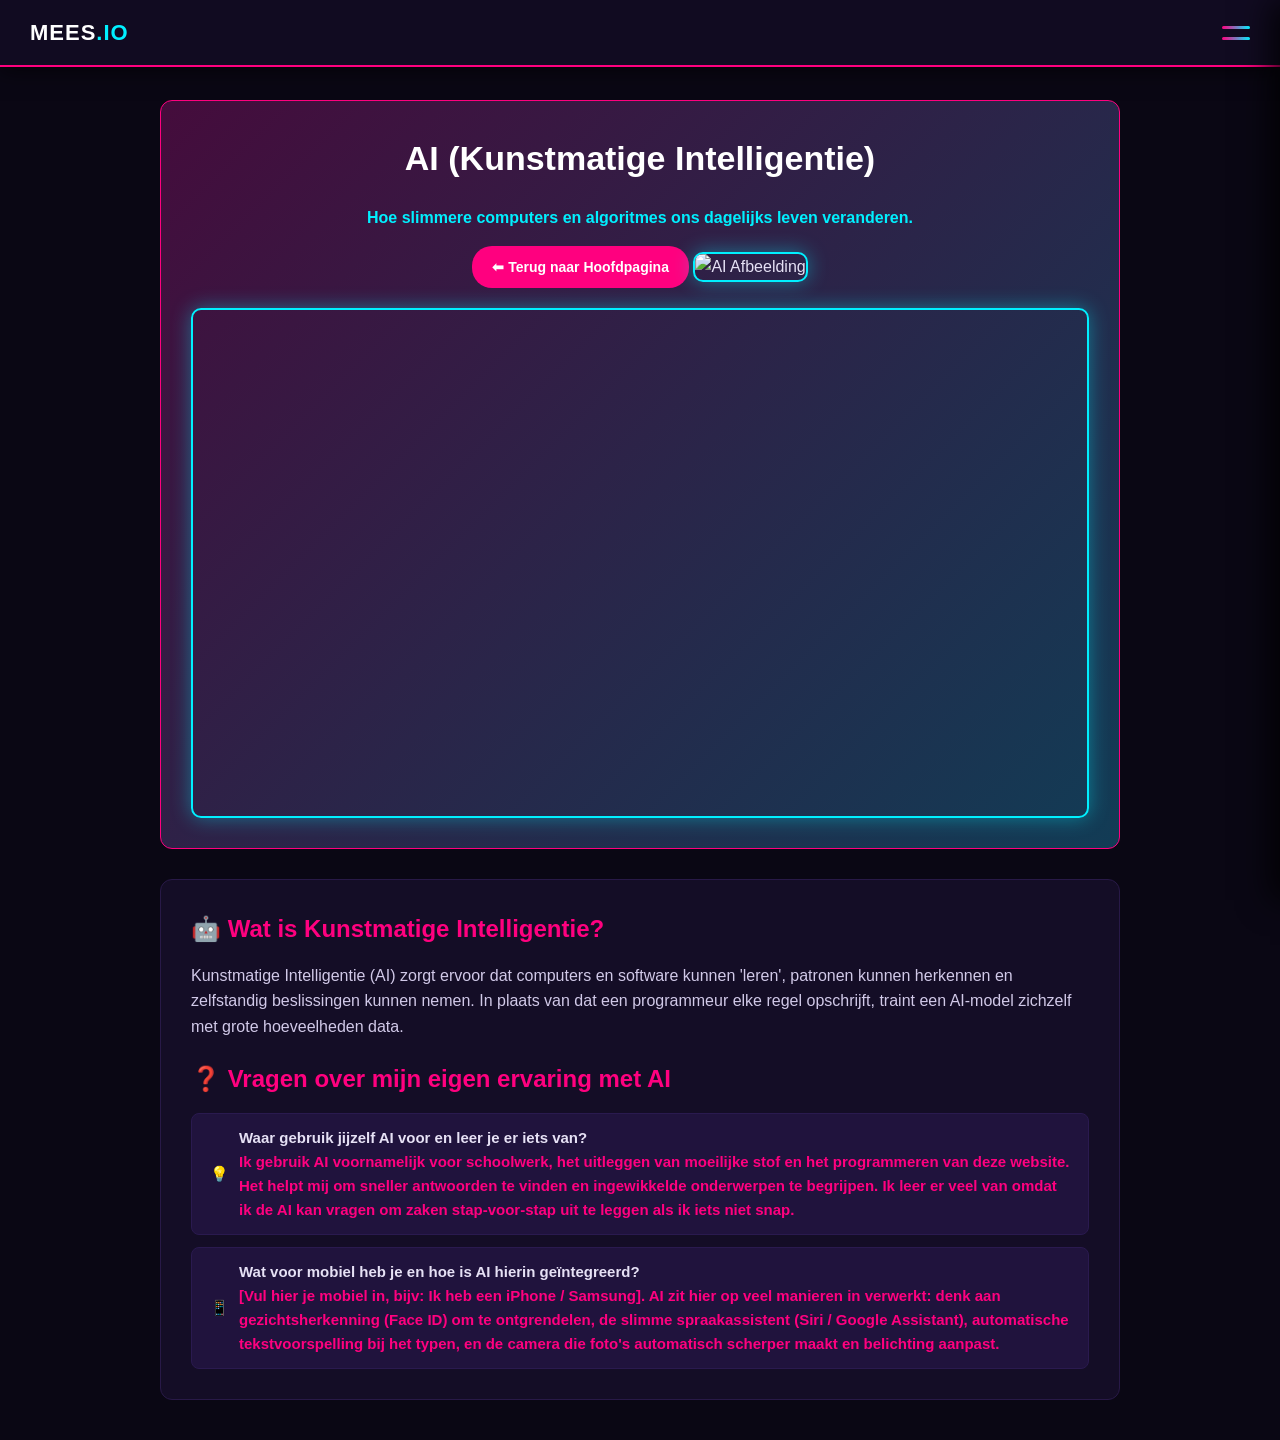
==== ai.html @ 1bfbc949 "ja" ====
<!DOCTYPE html>
<html lang="nl">
<head>
  <meta charset="UTF-8">
  <meta name="viewport" content="width=device-width, initial-scale=1.0">
  <title>Mees | AI (Kunstmatige Intelligentie)</title>
  <link rel="stylesheet" href="stijl.css">
</head>
<body>

  <!-- HEADER -->
  <header>
    <a href="index.html" class="logo">MEES<span>.IO</span></a>

    <!-- CHECKBOX EN 2-STREEP KNOP -->
    <input type="checkbox" id="menu-toggle">
    <label for="menu-toggle" class="menu-btn" title="Open Menu">
      <span></span>
      <span></span>
    </label>

    <!-- DONKERE ACHTERGROND WANNEER MENU OPEN IS -->
    <label for="menu-toggle" class="overlay"></label>

    <!-- SIDEBAR MENU -->
    <nav class="sidebar">
      
      <!-- GTA 6 ONDERWERPEN -->
      <div class="menu-group gta-group">
        <h3>🌴 GTA 6</h3>
        <ul>
          <li><a href="gta6-verhaal.html">Verhaal & Vice City</a></li>
        </ul>
      </div>

      <!-- INFORMATICA ONDERWERPEN -->
      <div class="menu-group info-group">
        <h3>💻 Informatica</h3>
        <ul>
          <li><a href="binairstelsel.html">Binair Stelsel</a></li>
          <li><a href="kleurmodellen.html">Kleurmodellen</a></li>
          <li><a href="compressie.html">Compressie</a></li>
          <li><a href="ai.html">AI (Kunstmatige Intelligentie)</a></li>
          <li><a href="invoer-verwerking-uitvoer.html">Invoer, Verwerking & Uitvoer</a></li>
        </ul>
      </div>

    </nav>
  </header>

  <main>
    <!-- HERO SECTIE -->
    <section class="hero">
      <h1>AI (Kunstmatige Intelligentie)</h1>
      <p style="color: #00f0ff; font-weight: bold; margin-bottom: 15px;">
        Hoe slimmere computers en algoritmes ons dagelijks leven veranderen.
      </p>
      
      <a href="index.html" style="display: inline-block; background: #ff007f; color: #ffffff; padding: 10px 20px; border-radius: 20px; text-decoration: none; font-weight: bold; font-size: 14px; margin-bottom: 20px;">
        ⬅ Terug naar Hoofdpagina
      </a>

      <!-- AFBEELDING -->
      <img src="ai.jpg" alt="AI Afbeelding" class="hero-image" style="margin-bottom: 25px;">

      <!-- YOUTUBE VIDEO -->
      <div class="video-container" style="position: relative; padding-bottom: 56.25%; height: 0; overflow: hidden; border-radius: 10px; border: 2px solid #00f0ff; box-shadow: 0 0 20px rgba(0, 240, 255, 0.4);">
        <iframe 
          src="https://www.youtube.com/embed/LjgtORzV4js" 
          title="Uitleg AI (Kunstmatige Intelligentie)" 
          frameborder="0" 
          allow="accelerometer; autoplay; clipboard-write; encrypted-media; gyroscope; picture-in-picture" 
          allowfullscreen
          style="position: absolute; top: 0; left: 0; width: 100%; height: 100%;">
        </iframe>
      </div>
    </section>

    <!-- INFORMATIE SECTIE -->
    <section class="about-box">
      <div class="about-text">
        <h2>🤖 Wat is Kunstmatige Intelligentie?</h2>
        <p>
          Kunstmatige Intelligentie (AI) zorgt ervoor dat computers en software kunnen 'leren', patronen kunnen herkennen en zelfstandig beslissingen kunnen nemen. In plaats van dat een programmeur elke regel opschrijft, traint een AI-model zichzelf met grote hoeveelheden data.
        </p>

        <h2>❓ Vragen over mijn eigen ervaring met AI</h2>
        
        <div class="contact-details">
          <div class="contact-item">
            <span class="icon">💡</span>
            <div>
              <strong>Waar gebruik jijzelf AI voor en leer je er iets van?</strong><br>
              <span class="contact-val">
                Ik gebruik AI voornamelijk voor schoolwerk, het uitleggen van moeilijke stof en het programmeren van deze website. Het helpt mij om sneller antwoorden te vinden en ingewikkelde onderwerpen te begrijpen. Ik leer er veel van omdat ik de AI kan vragen om zaken stap-voor-stap uit te leggen als ik iets niet snap.
              </span>
            </div>
          </div>
          
          <div class="contact-item">
            <span class="icon">📱</span>
            <div>
              <strong>Wat voor mobiel heb je en hoe is AI hierin geïntegreerd?</strong><br>
              <span class="contact-val">
                [Vul hier je mobiel in, bijv: Ik heb een iPhone / Samsung]. AI zit hier op veel manieren in verwerkt: denk aan gezichtsherkenning (Face ID) om te ontgrendelen, de slimme spraakassistent (Siri / Google Assistant), automatische tekstvoorspelling bij het typen, en de camera die foto's automatisch scherper maakt en belichting aanpast.
              </span>
            </div>
          </div>
        </div>
      </div>
    </section>
  </main>

</body>
</html>
---- stijl.css ----
/* ==========================================
   RESET & THEMA
   ========================================== */
* {
  box-sizing: border-box;
  margin: 0;
  padding: 0;
}

html, body {
  width: 100%;
  background-color: #0a0714;
  color: #e6e1f5;
  font-family: 'Segoe UI', Tahoma, Geneva, Verdana, sans-serif;
  line-height: 1.6;
}

/* ==========================================
   HEADER (BLIJFT VASTPAGINA STAAN BIJ SCROLLEN)
   ========================================== */
header {
  background: rgba(18, 12, 34, 0.98);
  border-bottom: 2px solid #ff007f;
  display: flex;
  justify-content: space-between;
  align-items: center;
  padding: 15px 30px;
  position: fixed;
  top: 0;
  left: 0;
  width: 100%;
  z-index: 1000;
  box-shadow: 0 4px 20px rgba(0, 0, 0, 0.6);
}

.logo {
  font-size: 22px;
  font-weight: 900;
  color: #ffffff;
  text-decoration: none;
  letter-spacing: 1px;
}

.logo span {
  color: #00f0ff;
}

#menu-toggle {
  display: none;
}

/* 2-STREEP KNOP RECHTS */
.menu-btn {
  display: flex;
  flex-direction: column;
  justify-content: space-between;
  width: 28px;
  height: 14px;
  cursor: pointer;
  z-index: 1002;
}

.menu-btn span {
  display: block;
  height: 3px;
  width: 100%;
  background: linear-gradient(90deg, #ff007f, #00f0ff);
  border-radius: 2px;
  transition: transform 0.3s ease, opacity 0.3s ease;
}

/* ==========================================
   SIDEBAR MENU
   ========================================== */
.sidebar {
  position: fixed;
  top: 0;
  right: 0;
  width: 25vw;
  min-width: 260px;
  height: 100vh;
  background-color: #120b22;
  border-left: 2px solid #ff007f;
  padding: 80px 25px 30px 25px;
  z-index: 1001;
  box-shadow: -10px 0 30px rgba(0, 0, 0, 0.8);
  transform: translateX(100%);
  transition: transform 0.3s ease-in-out;
}

.overlay {
  position: fixed;
  top: 0;
  left: 0;
  width: 100vw;
  height: 100vh;
  background: rgba(0, 0, 0, 0.6);
  opacity: 0;
  visibility: hidden;
  transition: opacity 0.3s ease, visibility 0.3s ease;
  z-index: 999;
}

#menu-toggle:checked ~ .sidebar {
  transform: translateX(0);
}

#menu-toggle:checked ~ .overlay {
  opacity: 1;
  visibility: visible;
}

#menu-toggle:checked ~ .menu-btn span:nth-child(1) {
  transform: translateY(5.5px) rotate(45deg);
}

#menu-toggle:checked ~ .menu-btn span:nth-child(2) {
  transform: translateY(-5.5px) rotate(-45deg);
}

.menu-group {
  margin-bottom: 30px;
}

.menu-group h3 {
  font-size: 13px;
  letter-spacing: 1px;
  text-transform: uppercase;
  margin-bottom: 12px;
  padding-bottom: 4px;
}

.gta-group h3 {
  color: #ff007f;
  border-bottom: 2px solid #ff007f;
}

.info-group h3 {
  color: #00f0ff;
  border-bottom: 2px solid #00f0ff;
}

.sidebar ul {
  list-style: none;
}

.sidebar li {
  margin-bottom: 8px;
}

.sidebar a {
  color: #c0b8d8;
  text-decoration: none;
  font-size: 15px;
  display: block;
  padding: 8px 10px;
  border-radius: 4px;
  transition: all 0.2s;
}

.sidebar a:hover {
  background: #1c1233;
  color: #ffffff;
  padding-left: 14px;
}

/* ==========================================
   PAGINA INHOUD
   ========================================== */
main {
  max-width: 1000px;
  margin: 100px auto 40px auto;
  padding: 0 20px;
}

.hero {
  background: linear-gradient(135deg, rgba(255, 0, 127, 0.2), rgba(0, 240, 255, 0.2)), #160f2b;
  border: 1px solid #ff007f;
  border-radius: 12px;
  padding: 30px;
  text-align: center;
  margin-bottom: 30px;
}

.hero h1 {
  font-size: 34px;
  color: #ffffff;
  margin-bottom: 20px;
}

.hero-image {
  width: 100%;
  max-height: 420px;
  object-fit: cover;
  border-radius: 10px;
  border: 2px solid #00f0ff;
  box-shadow: 0 0 20px rgba(0, 240, 255, 0.4);
}

/* OVER MIJ BOX */
.about-box {
  background: #140d26;
  border: 1px solid #281947;
  border-radius: 12px;
  padding: 30px;
  margin-bottom: 30px;
}

.about-text h2 {
  color: #ff007f;
  margin-bottom: 15px;
}

.about-text p {
  color: #d1c9e8;
  font-size: 16px;
  margin-bottom: 20px;
}

.about-details {
  display: flex;
  gap: 12px;
  flex-wrap: wrap;
}

.badge {
  background: #20133d;
  color: #00f0ff;
  padding: 6px 14px;
  border-radius: 15px;
  font-size: 13px;
  font-weight: bold;
  border: 1px solid #2a1a4f;
}

/* CONTACT BOX */
.contact-box {
  background: #140d26;
  border: 1px solid #281947;
  border-radius: 12px;
  padding: 30px;
}

.contact-box h2 {
  color: #00f0ff;
  margin-bottom: 15px;
}

.contact-box p {
  color: #d1c9e8;
  font-size: 16px;
  margin-bottom: 20px;
}

.contact-details {
  display: flex;
  flex-direction: column;
  gap: 12px;
}

.contact-item {
  background: #20133d;
  padding: 12px 18px;
  border-radius: 8px;
  border: 1px solid #2a1a4f;
  color: #e6e1f5;
  display: flex;
  align-items: center;
  gap: 10px;
  font-size: 15px;
}

.contact-val {
  color: #ff007f;
  font-weight: bold;
}

/* MOBIEL SCHERM */
@media (max-width: 768px) {
  .sidebar { width: 75vw; }
}
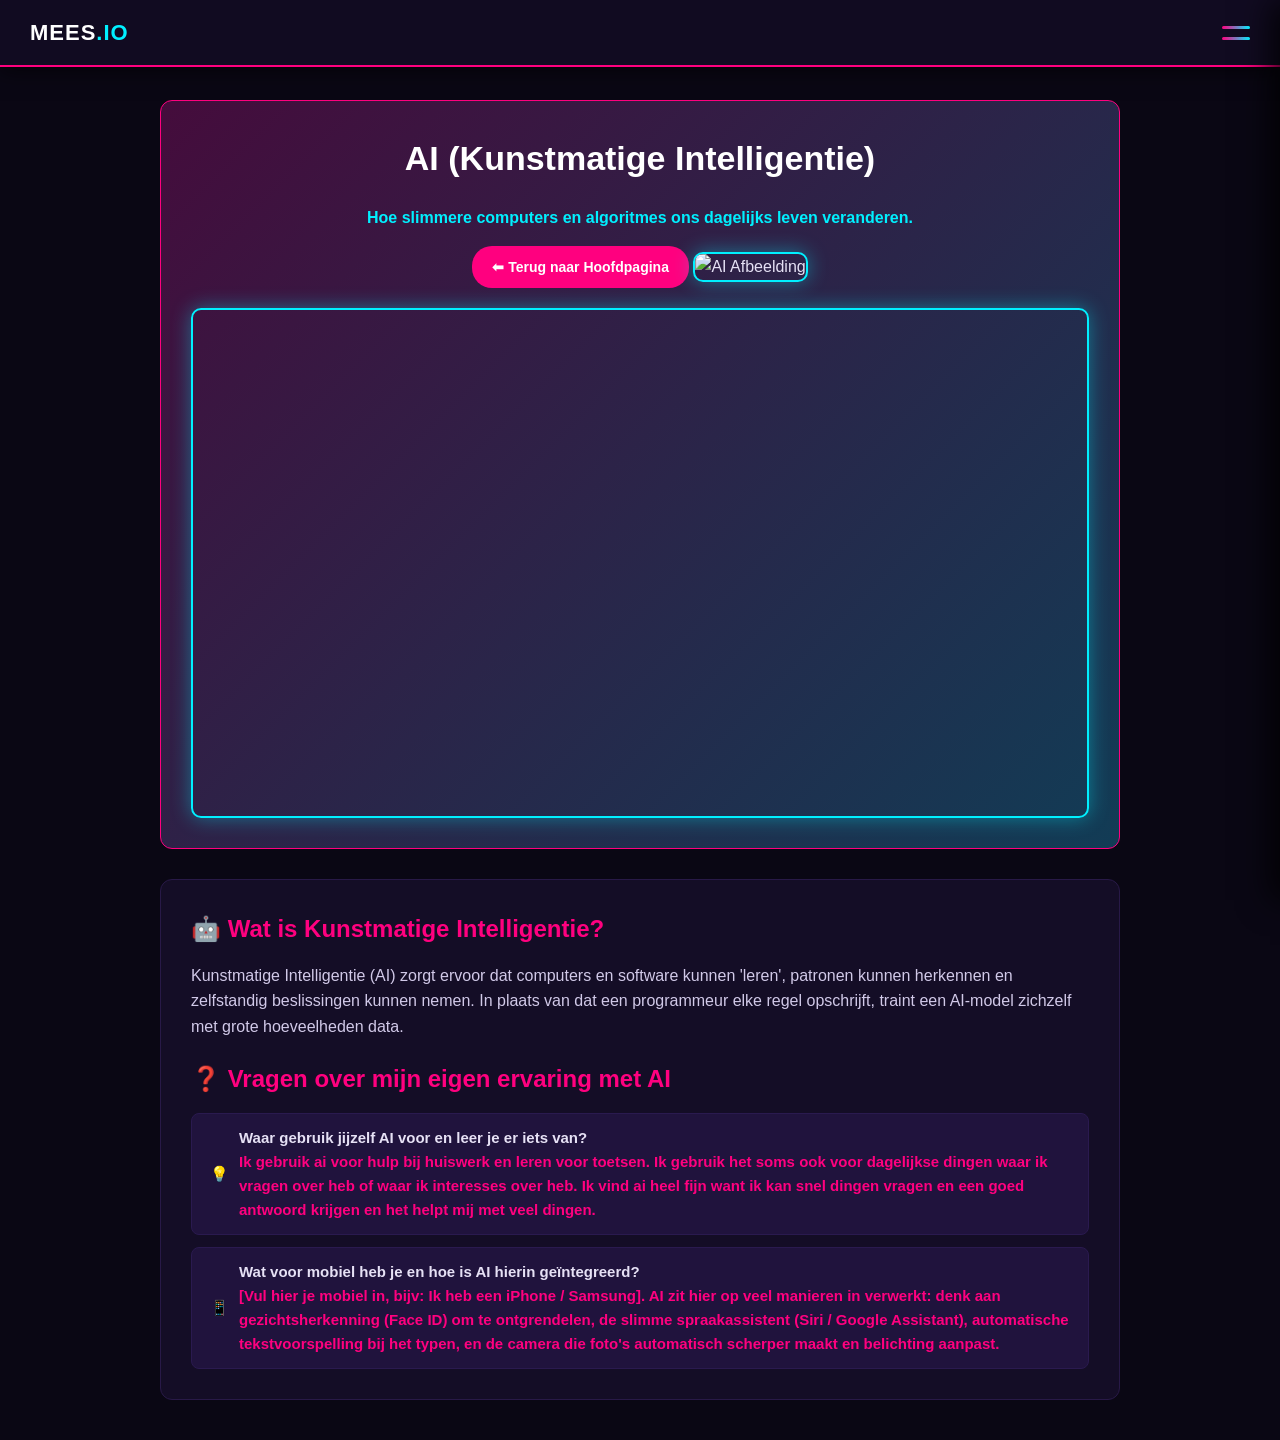
==== commit 0f859298: "ja" ====
--- a/ai.html
+++ b/ai.html
@@ -92,7 +92,7 @@
             <div>
               <strong>Waar gebruik jijzelf AI voor en leer je er iets van?</strong><br>
               <span class="contact-val">
-                Ik gebruik AI voornamelijk voor schoolwerk, het uitleggen van moeilijke stof en het programmeren van deze website. Het helpt mij om sneller antwoorden te vinden en ingewikkelde onderwerpen te begrijpen. Ik leer er veel van omdat ik de AI kan vragen om zaken stap-voor-stap uit te leggen als ik iets niet snap.
+               Ik gebruik ai voor hulp bij huiswerk en leren voor toetsen. Ik gebruik het soms ook voor dagelijkse dingen waar ik vragen over heb of waar ik interesses over heb. Ik vind ai heel fijn want ik kan snel dingen vragen en een goed antwoord krijgen en het helpt mij met veel dingen.
               </span>
             </div>
           </div>
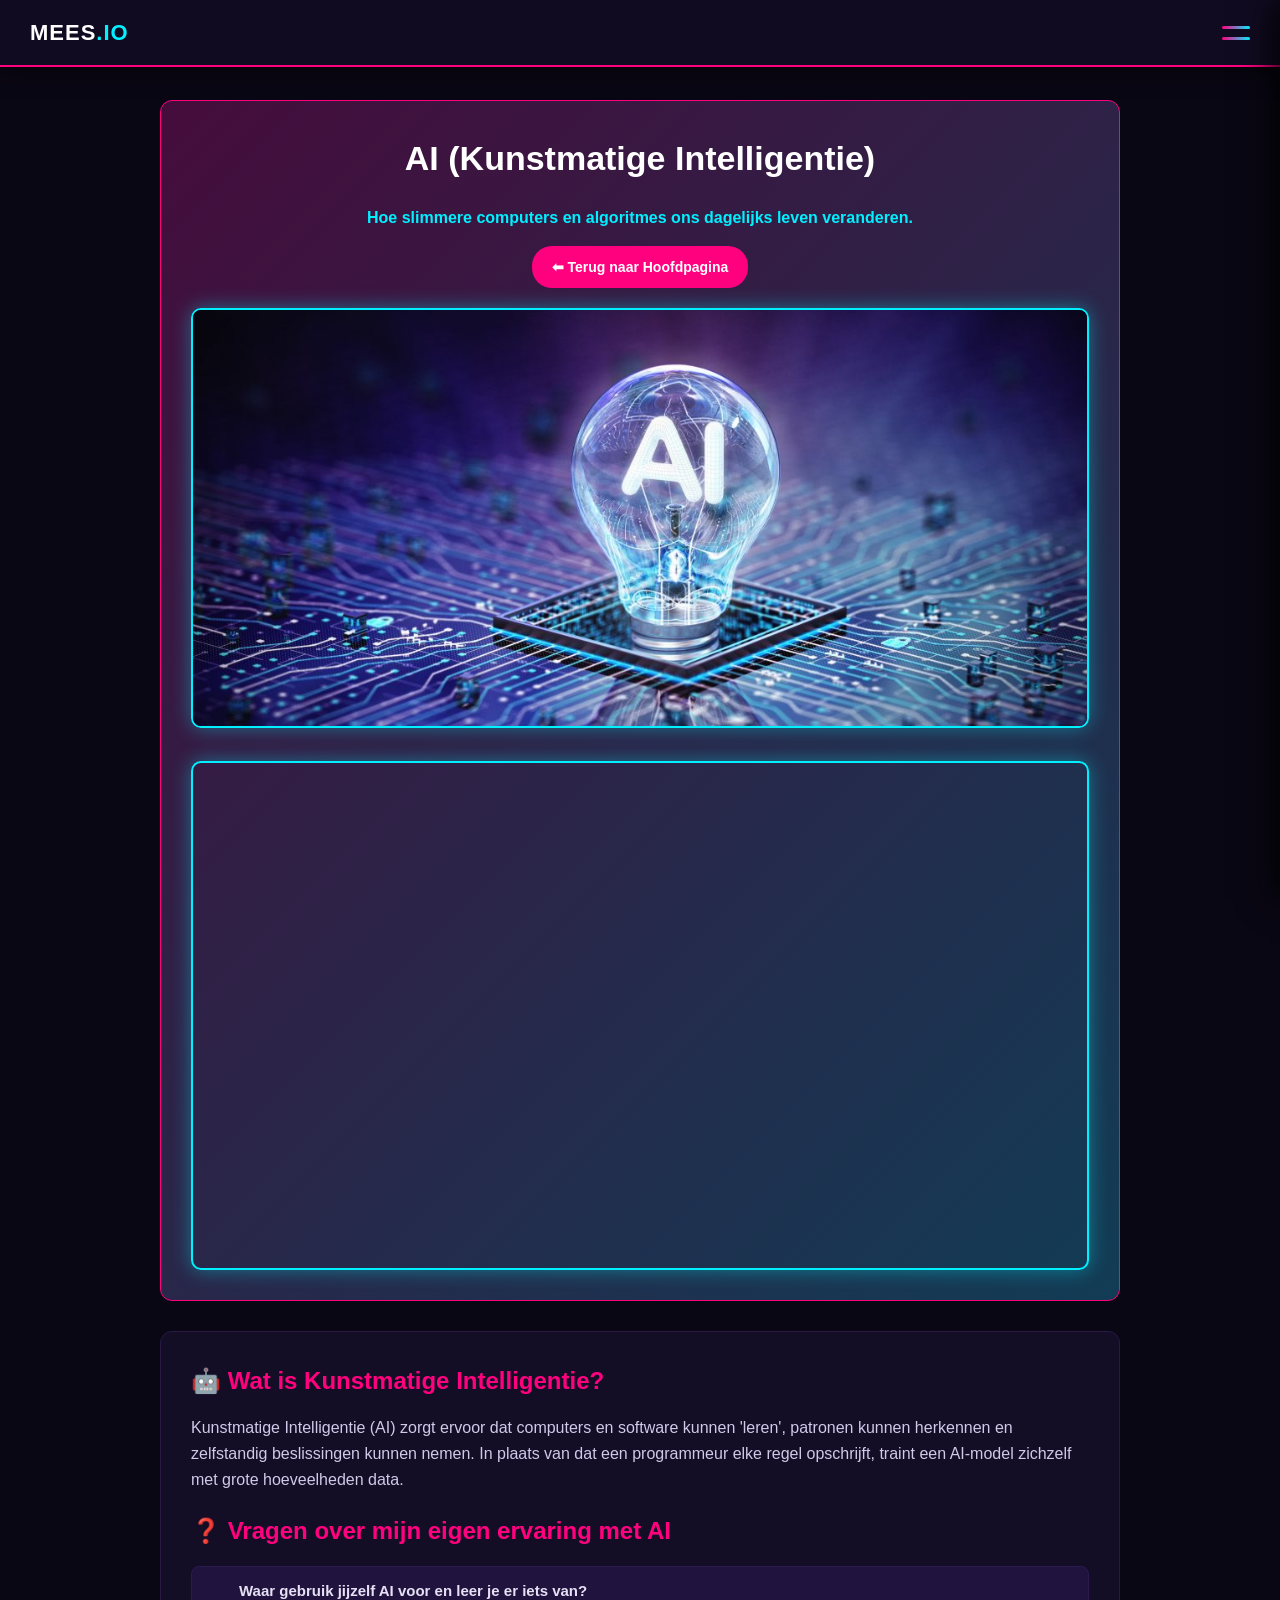
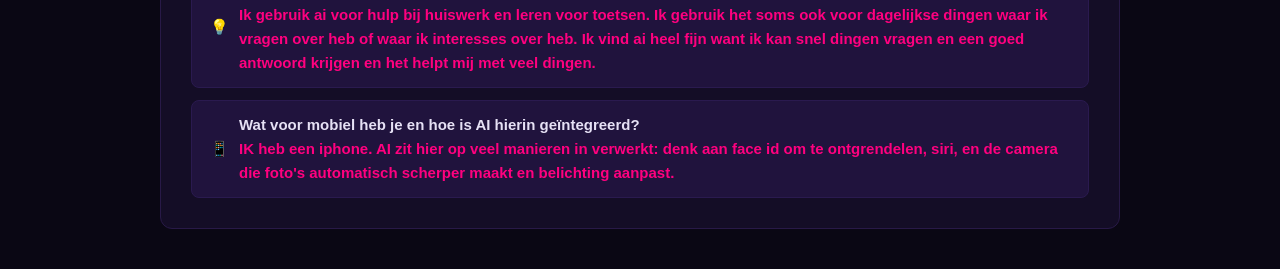
==== commit 36a90221: "ja" ====
--- a/ai.html
+++ b/ai.html
@@ -102,7 +102,7 @@
             <div>
               <strong>Wat voor mobiel heb je en hoe is AI hierin geïntegreerd?</strong><br>
               <span class="contact-val">
-                [Vul hier je mobiel in, bijv: Ik heb een iPhone / Samsung]. AI zit hier op veel manieren in verwerkt: denk aan gezichtsherkenning (Face ID) om te ontgrendelen, de slimme spraakassistent (Siri / Google Assistant), automatische tekstvoorspelling bij het typen, en de camera die foto's automatisch scherper maakt en belichting aanpast.
+              IK heb een iphone. AI zit hier op veel manieren in verwerkt: denk aan face id om te ontgrendelen, siri,  en de camera die foto's automatisch scherper maakt en belichting aanpast.
               </span>
             </div>
           </div>
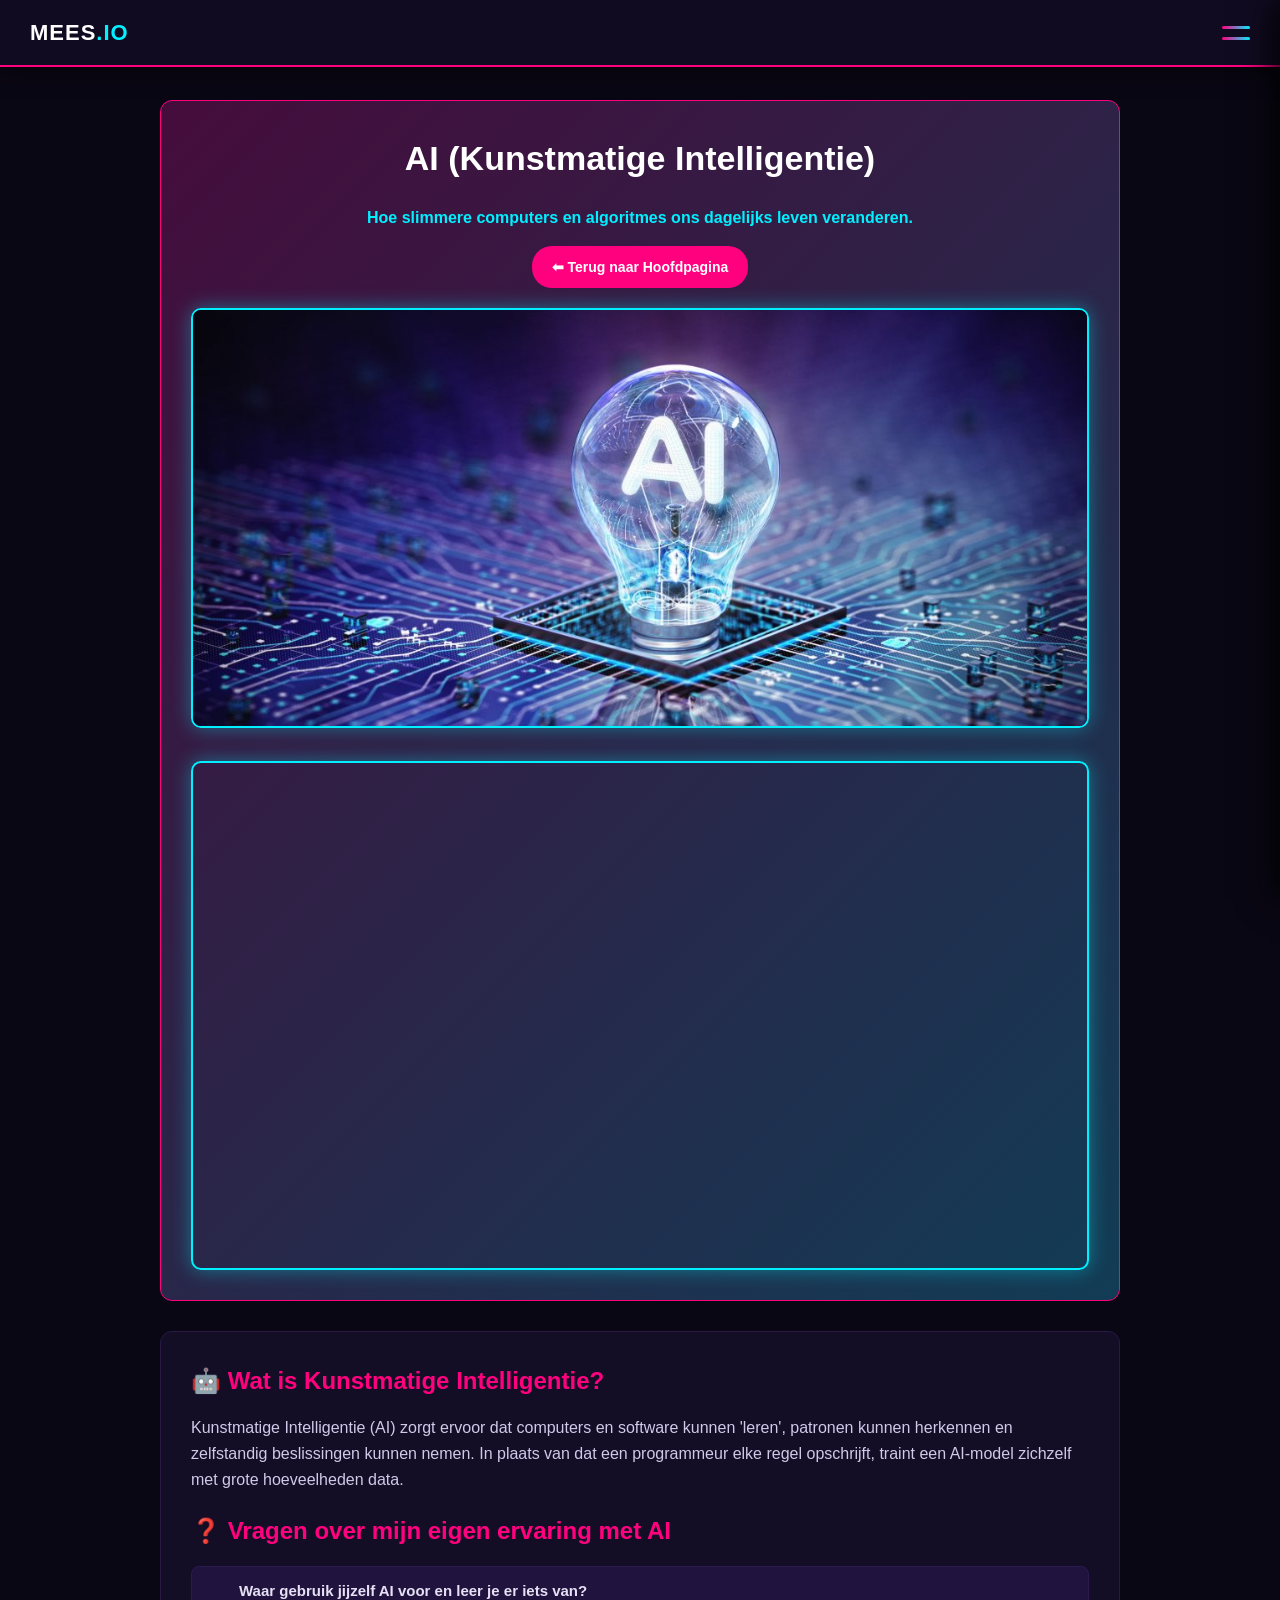
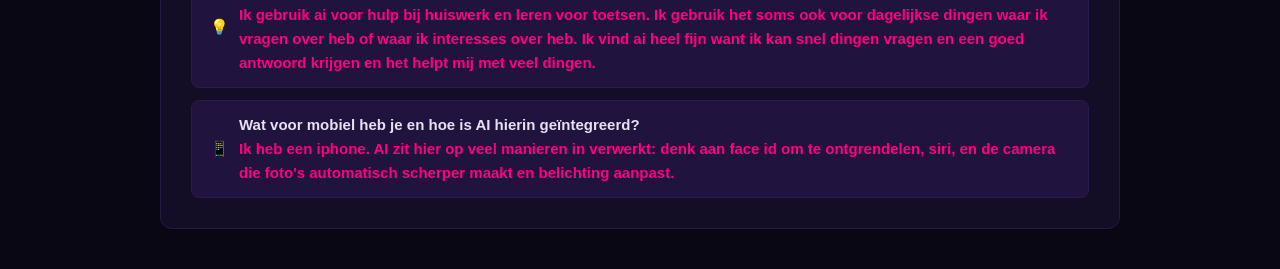
==== commit b45c75cf: "ja" ====
--- a/ai.html
+++ b/ai.html
@@ -102,7 +102,7 @@
             <div>
               <strong>Wat voor mobiel heb je en hoe is AI hierin geïntegreerd?</strong><br>
               <span class="contact-val">
-              IK heb een iphone. AI zit hier op veel manieren in verwerkt: denk aan face id om te ontgrendelen, siri,  en de camera die foto's automatisch scherper maakt en belichting aanpast.
+              Ik heb een iphone. AI zit hier op veel manieren in verwerkt: denk aan face id om te ontgrendelen, siri,  en de camera die foto's automatisch scherper maakt en belichting aanpast.
               </span>
             </div>
           </div>
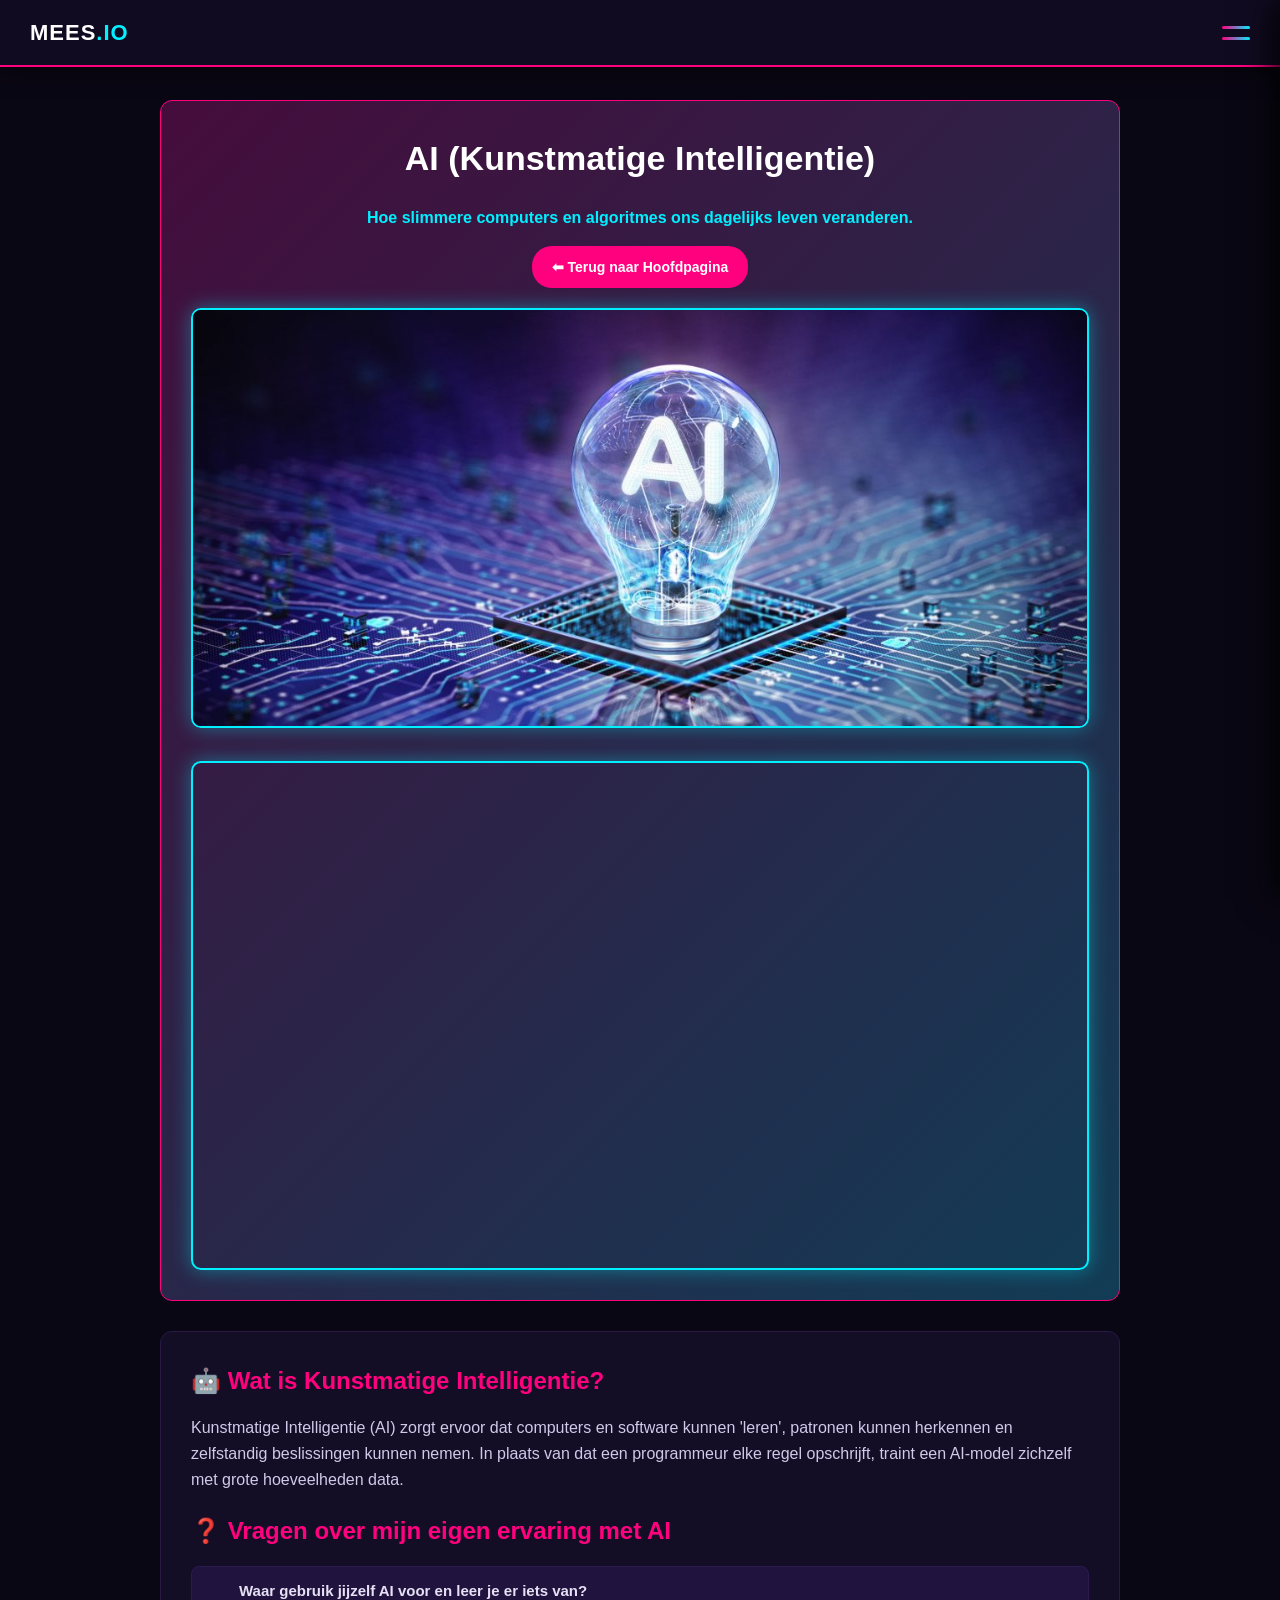
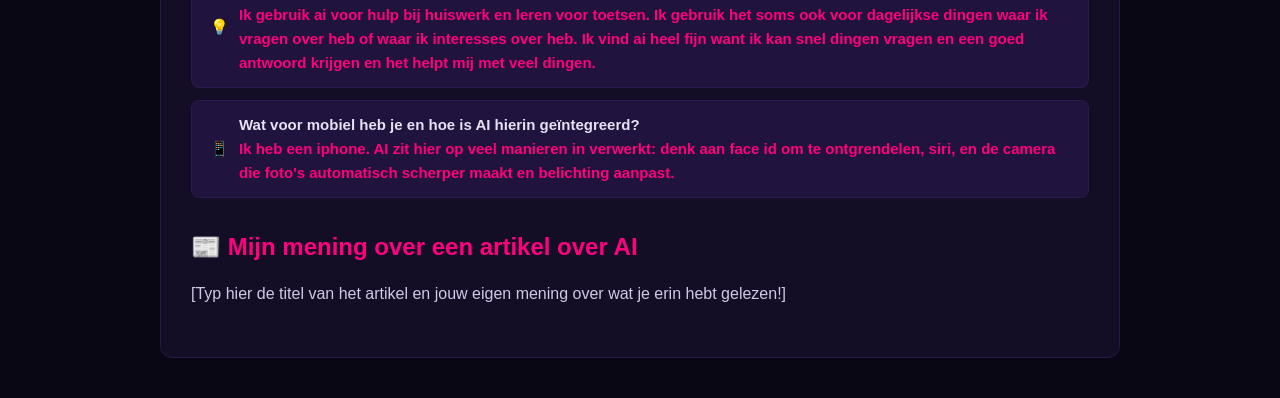
==== commit 715855eb: "ja" ====
--- a/ai.html
+++ b/ai.html
@@ -86,7 +86,7 @@
 
         <h2>❓ Vragen over mijn eigen ervaring met AI</h2>
         
-        <div class="contact-details">
+        <div class="contact-details" style="margin-bottom: 30px;">
           <div class="contact-item">
             <span class="icon">💡</span>
             <div>
@@ -102,14 +102,20 @@
             <div>
               <strong>Wat voor mobiel heb je en hoe is AI hierin geïntegreerd?</strong><br>
               <span class="contact-val">
-              Ik heb een iphone. AI zit hier op veel manieren in verwerkt: denk aan face id om te ontgrendelen, siri,  en de camera die foto's automatisch scherper maakt en belichting aanpast.
+              Ik heb een iphone. AI zit hier op veel manieren in verwerkt: denk aan face id om te ontgrendelen, siri, en de camera die foto's automatisch scherper maakt en belichting aanpast.
               </span>
             </div>
           </div>
         </div>
+
+        <!-- SECTIE VOOR ARTIKEL EN MENING -->
+        <h2>📰 Mijn mening over een artikel over AI</h2>
+        <p>
+          [Typ hier de titel van het artikel en jouw eigen mening over wat je erin hebt gelezen!]
+        </p>
       </div>
     </section>
   </main>
 
 </body>
-</html>
+</html>
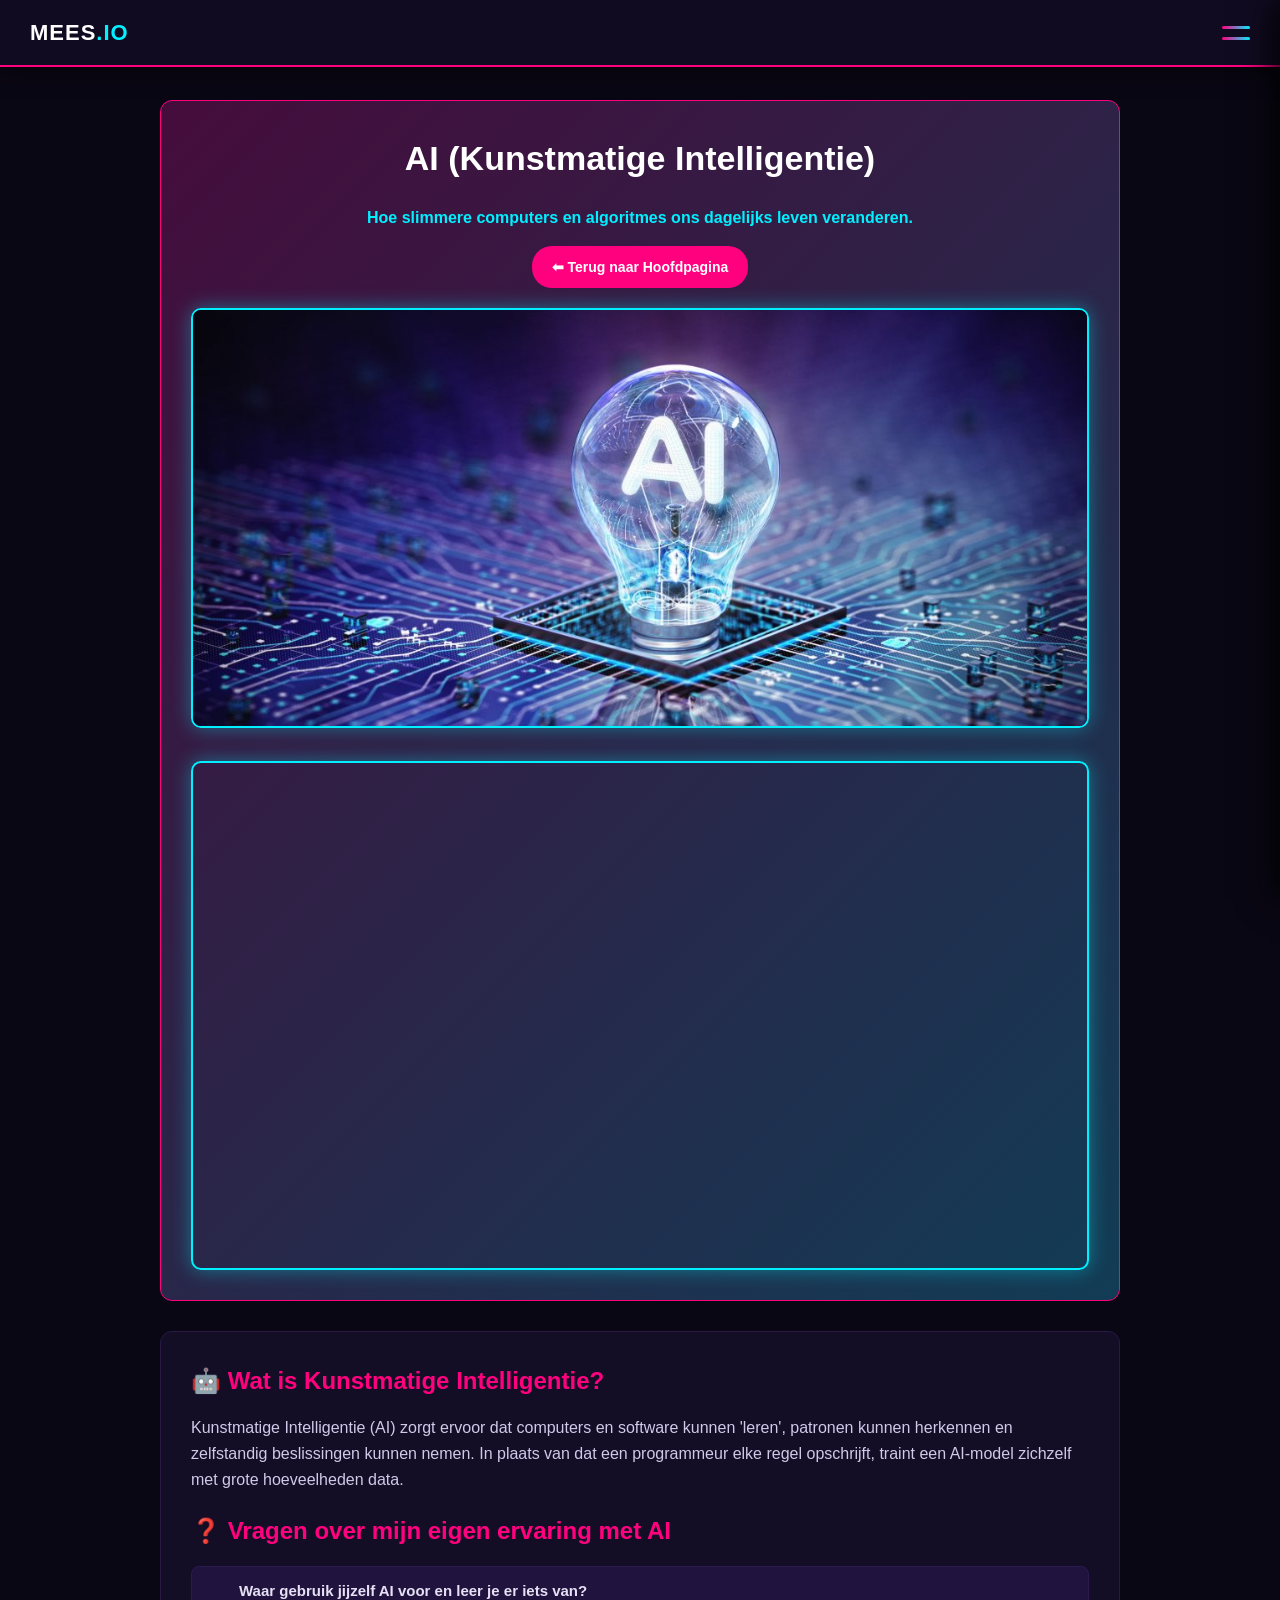
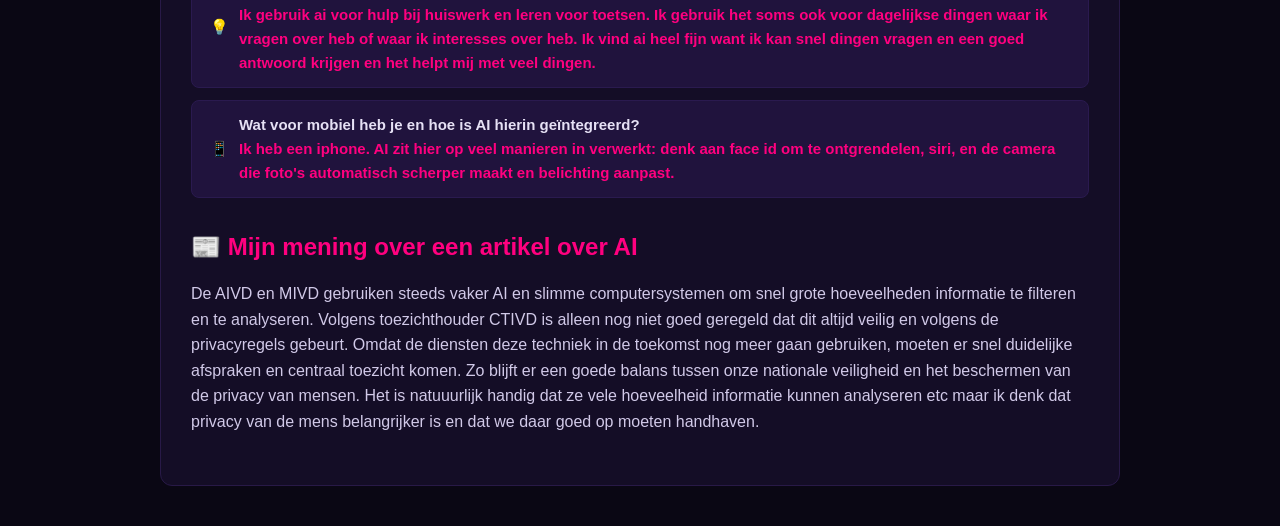
==== commit 7e1b414c: "Revise opinion text on AI and privacy concerns Updated the article opinion section with a detailed o" ====
--- a/ai.html
+++ b/ai.html
@@ -111,11 +111,10 @@
         <!-- SECTIE VOOR ARTIKEL EN MENING -->
         <h2>📰 Mijn mening over een artikel over AI</h2>
         <p>
-          [Typ hier de titel van het artikel en jouw eigen mening over wat je erin hebt gelezen!]
-        </p>
+De AIVD en MIVD gebruiken steeds vaker AI en slimme computersystemen om snel grote hoeveelheden informatie te filteren en te analyseren. Volgens toezichthouder CTIVD is alleen nog niet goed geregeld dat dit altijd veilig en volgens de privacyregels gebeurt. Omdat de diensten deze techniek in de toekomst nog meer gaan gebruiken, moeten er snel duidelijke afspraken en centraal toezicht komen. Zo blijft er een goede balans tussen onze nationale veiligheid en het beschermen van de privacy van mensen. Het is natuuurlijk handig dat ze vele hoeveelheid informatie kunnen analyseren etc maar ik denk dat privacy van de mens belangrijker is en dat we daar goed op moeten handhaven.        </p>
       </div>
     </section>
   </main>
 
 </body>
-</html>+</html>
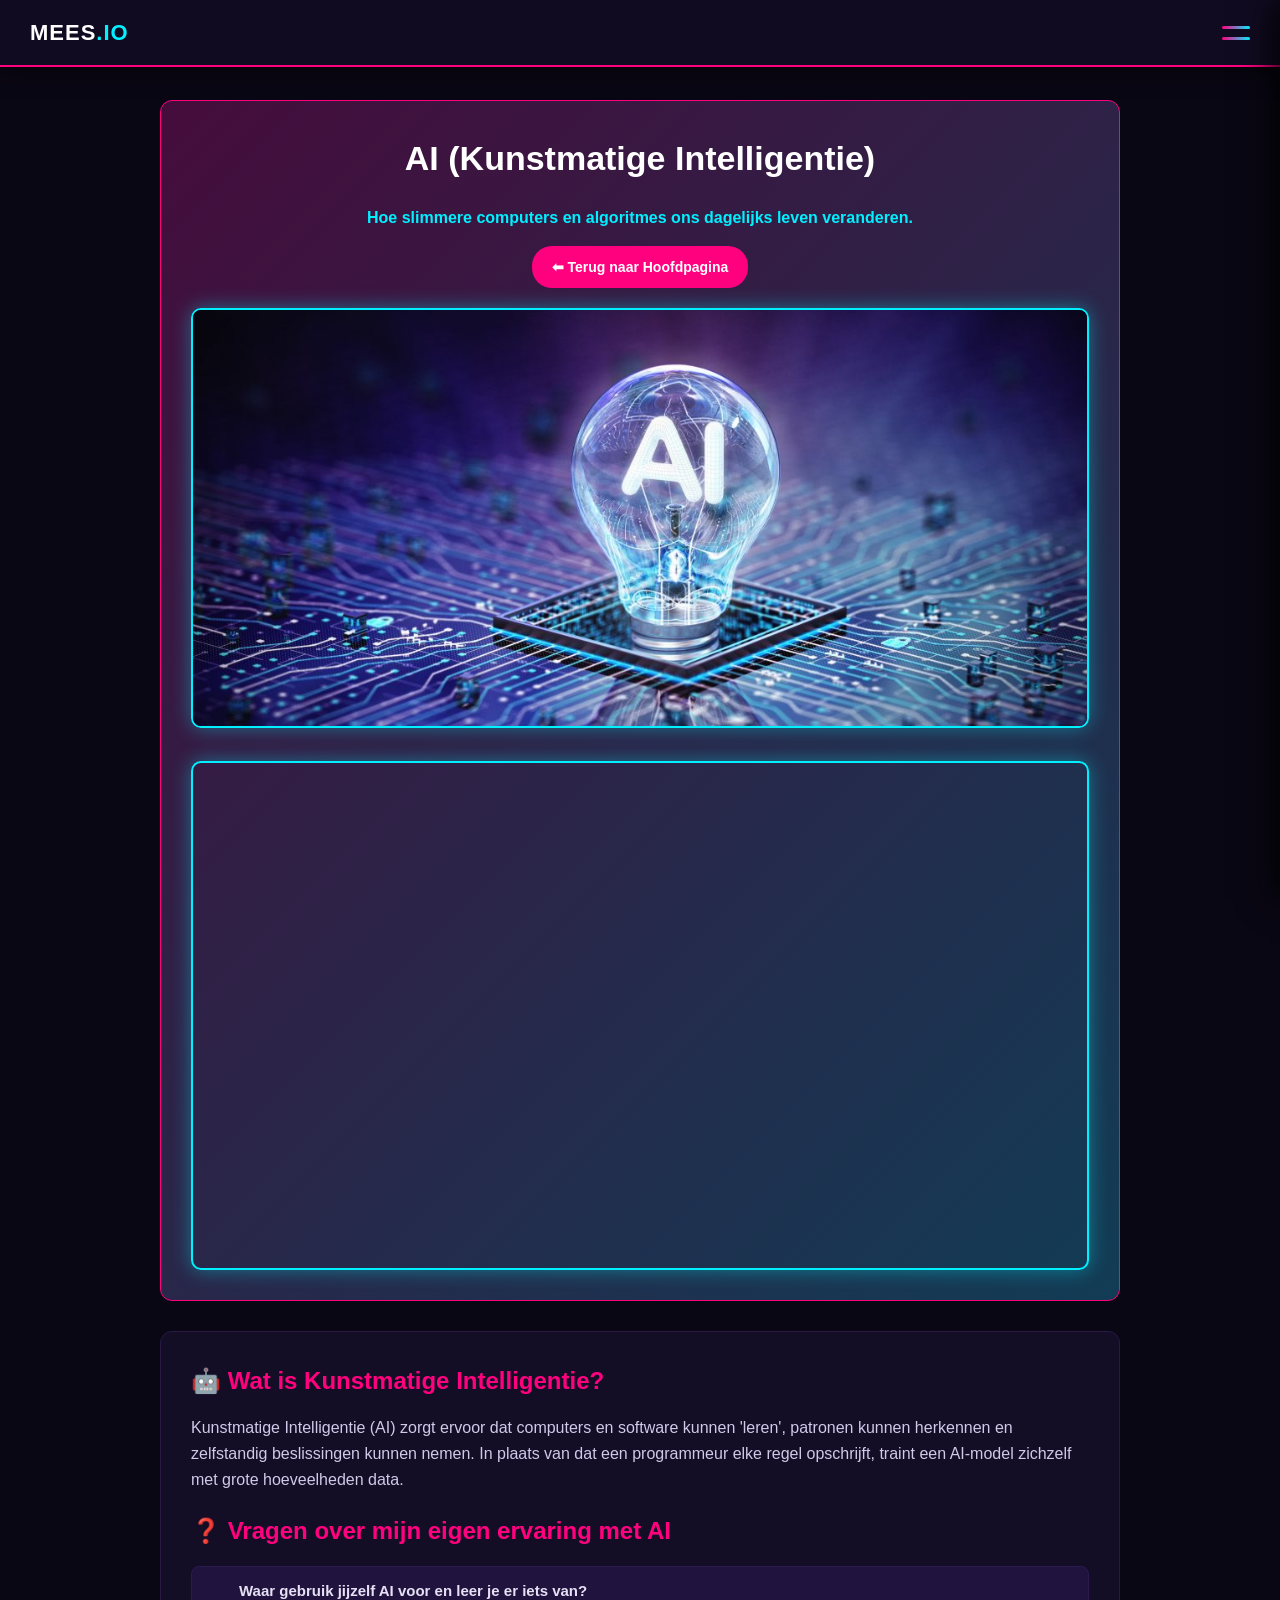
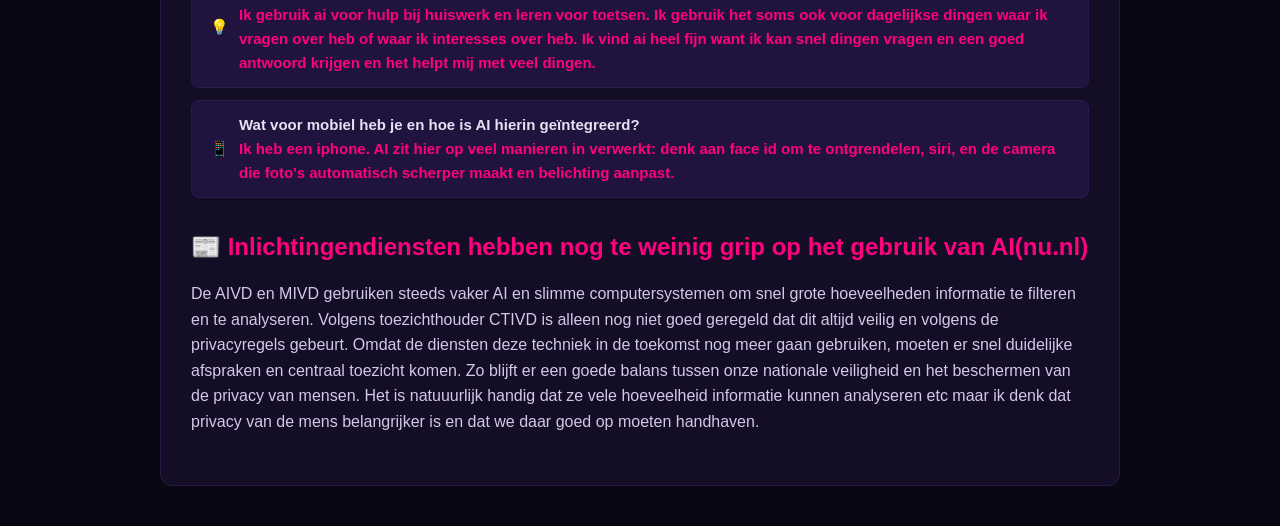
==== commit 34ca8da2: "Update article title regarding AI and privacy concerns" ====
--- a/ai.html
+++ b/ai.html
@@ -109,7 +109,8 @@
         </div>
 
         <!-- SECTIE VOOR ARTIKEL EN MENING -->
-        <h2>📰 Mijn mening over een artikel over AI</h2>
+        <h2>📰 Inlichtingendiensten hebben nog te weinig grip op het gebruik van AI(nu.nl)
+</h2>
         <p>
 De AIVD en MIVD gebruiken steeds vaker AI en slimme computersystemen om snel grote hoeveelheden informatie te filteren en te analyseren. Volgens toezichthouder CTIVD is alleen nog niet goed geregeld dat dit altijd veilig en volgens de privacyregels gebeurt. Omdat de diensten deze techniek in de toekomst nog meer gaan gebruiken, moeten er snel duidelijke afspraken en centraal toezicht komen. Zo blijft er een goede balans tussen onze nationale veiligheid en het beschermen van de privacy van mensen. Het is natuuurlijk handig dat ze vele hoeveelheid informatie kunnen analyseren etc maar ik denk dat privacy van de mens belangrijker is en dat we daar goed op moeten handhaven.        </p>
       </div>
